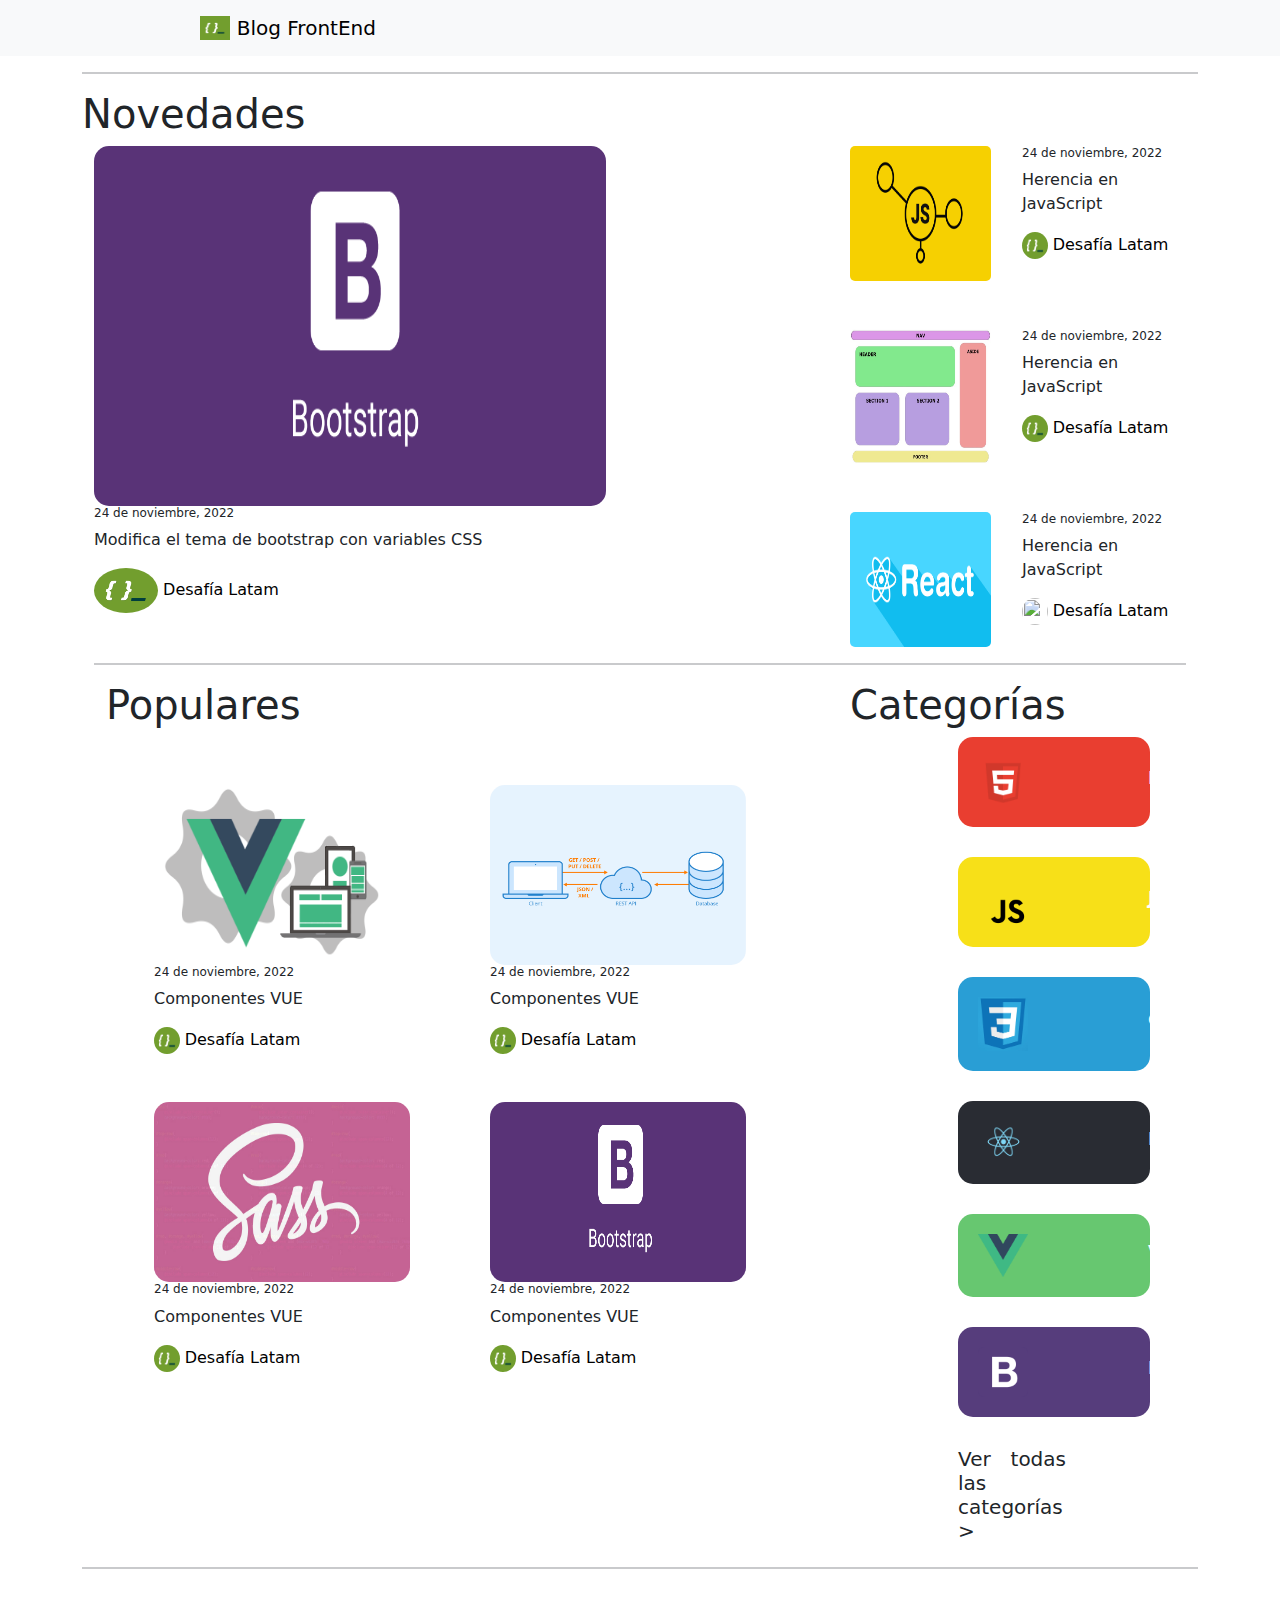
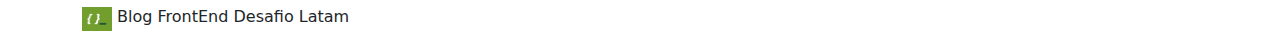
==== index.html @ d765e987 "primeras modificaciones" ====
<!doctype html>
<html lang="en">
  <head>
    <meta charset="utf-8">
    <meta name="viewport" content="width=device-width, initial-scale=1">
    <title>Blog Front End</title>
    <link href="https://cdn.jsdelivr.net/npm/bootstrap@5.3.3/dist/css/bootstrap.min.css" rel="stylesheet" integrity="sha384-QWTKZyjpPEjISv5WaRU9OFeRpok6YctnYmDr5pNlyT2bRjXh0JMhjY6hW+ALEwIH" crossorigin="anonymous">
    <link rel="stylesheet" href="assests/css/styles.css">
</head>
  <body>
    <header>
        <nav class="navbar bg-body-tertiary ">
            <div class="container-fluid">
              <a class="navbar-brand" href="#">
                <img src="assests/img/logos/adl.png" alt="Logo" width="30" height="24" class="d-inline-block align-text-top">
                Blog FrontEnd
              </a>
            </div>
          </nav>
    </header>
    <main>
    <div class="container">
    <hr class="linea">
    <h1>Novedades</h1>
        <div class="container text-left">
            <div class="row">
                <div class="col-sm-8 col-xs-12">
                    <div class="etiqueta">
                        <img class="img__card--bts" src="assests/img/posts/bootstrap.png" >
                        <div class="body">
                            <h6 class="card__title">24 de noviembre, 2022</h6>
                            <p class="card__text--p">Modifica el tema de bootstrap con variables CSS</p>
                           <img class="card__img--adl" src="assests/img/logos/adl.png" alt="">
                            <span class="card__text--span">Desafía Latam</span> 
                        </div>
                    </div>
                </div>
                <div class="col-sm-4">
                    <div class="container">
                        <div class="row">
                            <div class="col-sm-12 col-xs-12">
                                <div class="etiqueta--2">
                                    <img class="img_card--posts" src="assests/img/posts/Herencia-JS.png" alt="">
                                    <div class="body">
                                    <h6 class="card__title">24 de noviembre, 2022</h6>
                                    <p class="card__text--p">Herencia en JavaScript</p>
                                    <img class="card__img--adl1" src="assests/img/logos/adl.png" alt="">
                                    <span class="card__text--span">Desafía Latam</span>
                                </div>
                                </div>
                            </div>
                            <div class="col-sm-12 col-xs-12 mt-5">
                                <div class="etiqueta--2">
                                    <img class="img_card--posts" src="assests/img/posts/Etiquetas-semánticas-HTML.png" alt="">
                                    <div class="body">
                                    <h6 class="card__title">24 de noviembre, 2022</h6>
                                    <p class="card__text--p">Herencia en JavaScript</p>
                                    <img class="card__img--adl1" src="assests/img/logos/adl.png" alt="">
                                    <span class="card__text--span">Desafía Latam</span>
                                </div>
                                </div>
                            </div>
                            <div class="col-sm-12 col-xs-12 mt-5">
                                <div class="etiqueta--2">
                                    <img class="img_card--posts" src="assests/img/posts/reactComponents.png" alt="">
                                    <div class="body">
                                    <h6 class="card__title">24 de noviembre, 2022</h6>
                                    <p class="card__text--p">Herencia en JavaScript</p>
                                    <img class="card__img--adl1" src="assests/img/logos/pngadl." alt="">
                                    <span class="card__text--span">Desafía Latam</span>
                                </div>
                                </div>
                            </div>
                        </div>
                    </div>
                </div>
            </div>
            <hr class="linea">
            <div class="row">
                <div class="col-sm-8">
                    <div class="container">
                        <h1>Populares</h1>
                        <div class="row">
                            <div class="col-sm-4 col-xs-12 mt-5 mx-5">
                                <div class="etiqueta--3">
                                    <img class="img__card--populares" src="assests/img/posts/vue-components.png" alt="">
                                    <h6 class="card__title">24 de noviembre, 2022</h6>
                                    <p class="card__text--p">Componentes VUE</p>
                                    <img class="card__img--adl1" src="assests/img/logos/adl.png" alt="">
                                    <span class="card__text--span">Desafía Latam</span>
                                </div>
                            </div>
                            <div class="col-sm-4 col-xs-12 ml-2 mt-5 mx-5">
                                <div class="etiqueta--3">
                                    <img class="img__card--populares" src="assests/img/posts/api-js.png" alt="">
                                    <h6 class="card__title">24 de noviembre, 2022</h6>
                                    <p class="card__text--p">Componentes VUE</p>
                                    <img class="card__img--adl1" src="assests/img/logos/adl.png" alt="">
                                    <span class="card__text--span">Desafía Latam</span>
                                </div>
                            </div>
                            <div class="col-sm-4 col-xs-12 ml-2 mt-5 mx-5">
                                <div class="etiqueta--3">
                                    <img class="img__card--populares" src="assests/img/posts/sass.jpg" alt="">
                                    <h6 class="card__title">24 de noviembre, 2022</h6>
                                    <p class="card__text--p">Componentes VUE</p>
                                    <img class="card__img--adl1" src="assests/img/logos/adl.png" alt="">
                                    <span class="card__text--span">Desafía Latam</span>
                                </div>
                            </div>
                            <div class="col-sm-4 col-xs-12 ml-2 mt-5 mx-5">
                                <div class="etiqueta--3">
                                    <img class="img__card--populares" src="assests/img/posts/bootstrap.png" alt="">
                                    <h6 class="card__title">24 de noviembre, 2022</h6>
                                    <p class="card__text--p">Componentes VUE</p>
                                    <img class="card__img--adl1" src="assests/img/logos/adl.png" alt="">
                                    <span class="card__text--span">Desafía Latam</span>
                                </div>
                            </div>
                        </div>
                    </div>
                </div>
                <div class="col-sm-4">
                    <div class="container">
                        <h1>Categorías</h1>
                        <div class="row__1">
                            <div class="col-sm-4 col-xs-12 opciones">
                                <div class="logo__opciones color1">
                                <img class="img__card--logos" src="assests/img/logos/html.png" alt="">
                                <h1 class="texto__opciones">HTML</h1>
                                </div>
                            </div>
                            <div class="col-sm-4 col-xs-12 opciones">
                                <div class="logo__opciones color2">
                                <img class="img__card--logos" src="assests/img/logos/js.png" alt="">
                                <h1 class="texto__opciones">Js</h1>
                                </div>
                            </div>
                            <div class="col-sm-4 col-xs-12 opciones">
                                <div class="logo__opciones color3">
                                <img class="img__card--logos" src="assests/img/logos/css.png" alt="">
                                <h1 class="texto__opciones">Css</h1>
                                </div>
                            </div>
                            <div class="col-sm-4 col-xs-12 opciones">
                                <div class="logo__opciones color4">
                                <img class="img__card--logos" src="assests/img/logos/react.png" alt="">
                                <h1 class="texto__opciones">React</h1>
                                </div>
                            </div>
                            <div class="col-sm-4 col-xs-12 opciones">
                                <div class="logo__opciones color5">
                                <img class="img__card--logos" src="assests/img/logos/vue.png" alt="">
                                <h1 class="texto__opciones">Vue</h1>
                                </div>
                            </div>
                            <div class="col-sm-4 col-xs-12 opciones">
                                <div class="logo__opciones color6">
                                <img class="img__card--logos" src="assests/img/logos/bootstrap-logo.png" alt="">
                                <h1 class="texto__opciones">Boostrap</h1>
                                </div>
                            </div>
                            <div class="col-sm-4 col-xs-12">
                                <h1 class="cte">Ver todas las categorías > </h1>
                                </div>
                            </div>
                        </div>
                    </div>
                </div>
            </div>
        </div>
        
    </div>
    
    </main>
    <div class="container">
        <hr class="linea">
    </div>
    <footer class="footer">
        <div class="container">
        <img src="assests/img/logos/adl.png" alt="Logo" width="30" height="24" class="d-inline-block align-text-top">
                Blog FrontEnd
              </a>
       <span>Desafio Latam</span>
    </div>
    </footer>
    <script src="https://cdn.jsdelivr.net/npm/bootstrap@5.3.3/dist/js/bootstrap.bundle.min.js" integrity="sha384-YvpcrYf0tY3lHB60NNkmXc5s9fDVZLESaAA55NDzOxhy9GkcIdslK1eN7N6jIeHz" crossorigin="anonymous"></script>
  </body>
</html>
---- assests/css/styles.css ----
*{
    margin: 0;
    padding: 0;
}
.navbar-brand{
    margin-left: 15%;
}
.linea{
    border: 1px solid #292C33;
}
.etiqueta{

}
.img__card--bts{
    height: 40vh;
    width: 40vw;
    border-radius: 15px;
}
.card__img--adl{
    height: 5vh;
    width: 5vw;
    border-radius: 50%;
    display: inline-flex;
    text-align: left;
    
}
.card__body{
    background-color: #fff;
    border-bottom: 0;
}
.card__title{
    text-align: left;
    font-size: 12px;
}
.card__text--p{
    text-align: left;
}
.card__text--span{
    color: #000000;
    text-align: left;
}
.etiqueta--2{
    display: grid;
    grid-template-columns: 1fr 1fr;
    gap: 20px;
}
.img_card--posts{
    height: 15vh;
    width: 11vw;
    border-radius: 5px;
    grid-column: 1;
}
.card__img--adl1{
    height: 3vh;
    width:2vw;
    border-radius: 50%;
    display: inline-flex;
    text-align: left;
    
}
.img__card--populares{
    height: 20vh;
    width: 20vw;
    border-radius: 15px;
}
.row__1 {
    display: flex;
    flex-direction: column;
    align-items: center;
  }
.opciones{
    padding-bottom: 20px;
}
.logo__opciones{
    
    padding: 20px;
    width: 15vw;
    display: flex;
    align-items: center;
    margin-bottom: 10px;
    border-radius: 15px;
    
}
.color1{
    background-color: #E93E30;
}
.color2{
    background-color: #F7E018;
}
.color3{
    background-color: #299ED5;
}
.color4{
    background-color: #292C33;
}
.color5{
    background-color: #67C770;
}
.color6{
    background-color:#563D7C;
}
.img__card--logos{
    width: 50px; /* Ajusta el tamaño del logo */
    margin-right: 120px; /* Agrega un espacio entre el logo y el texto */
   
}
.texto__opciones{
    color: #fff;
    letter-spacing: 6px;
    font-weight: bold;
    font-size: 18px;
}
.cte{
    text-align: justify;
    font-size: 20px;
}
.footer{
    padding: 20px;
}
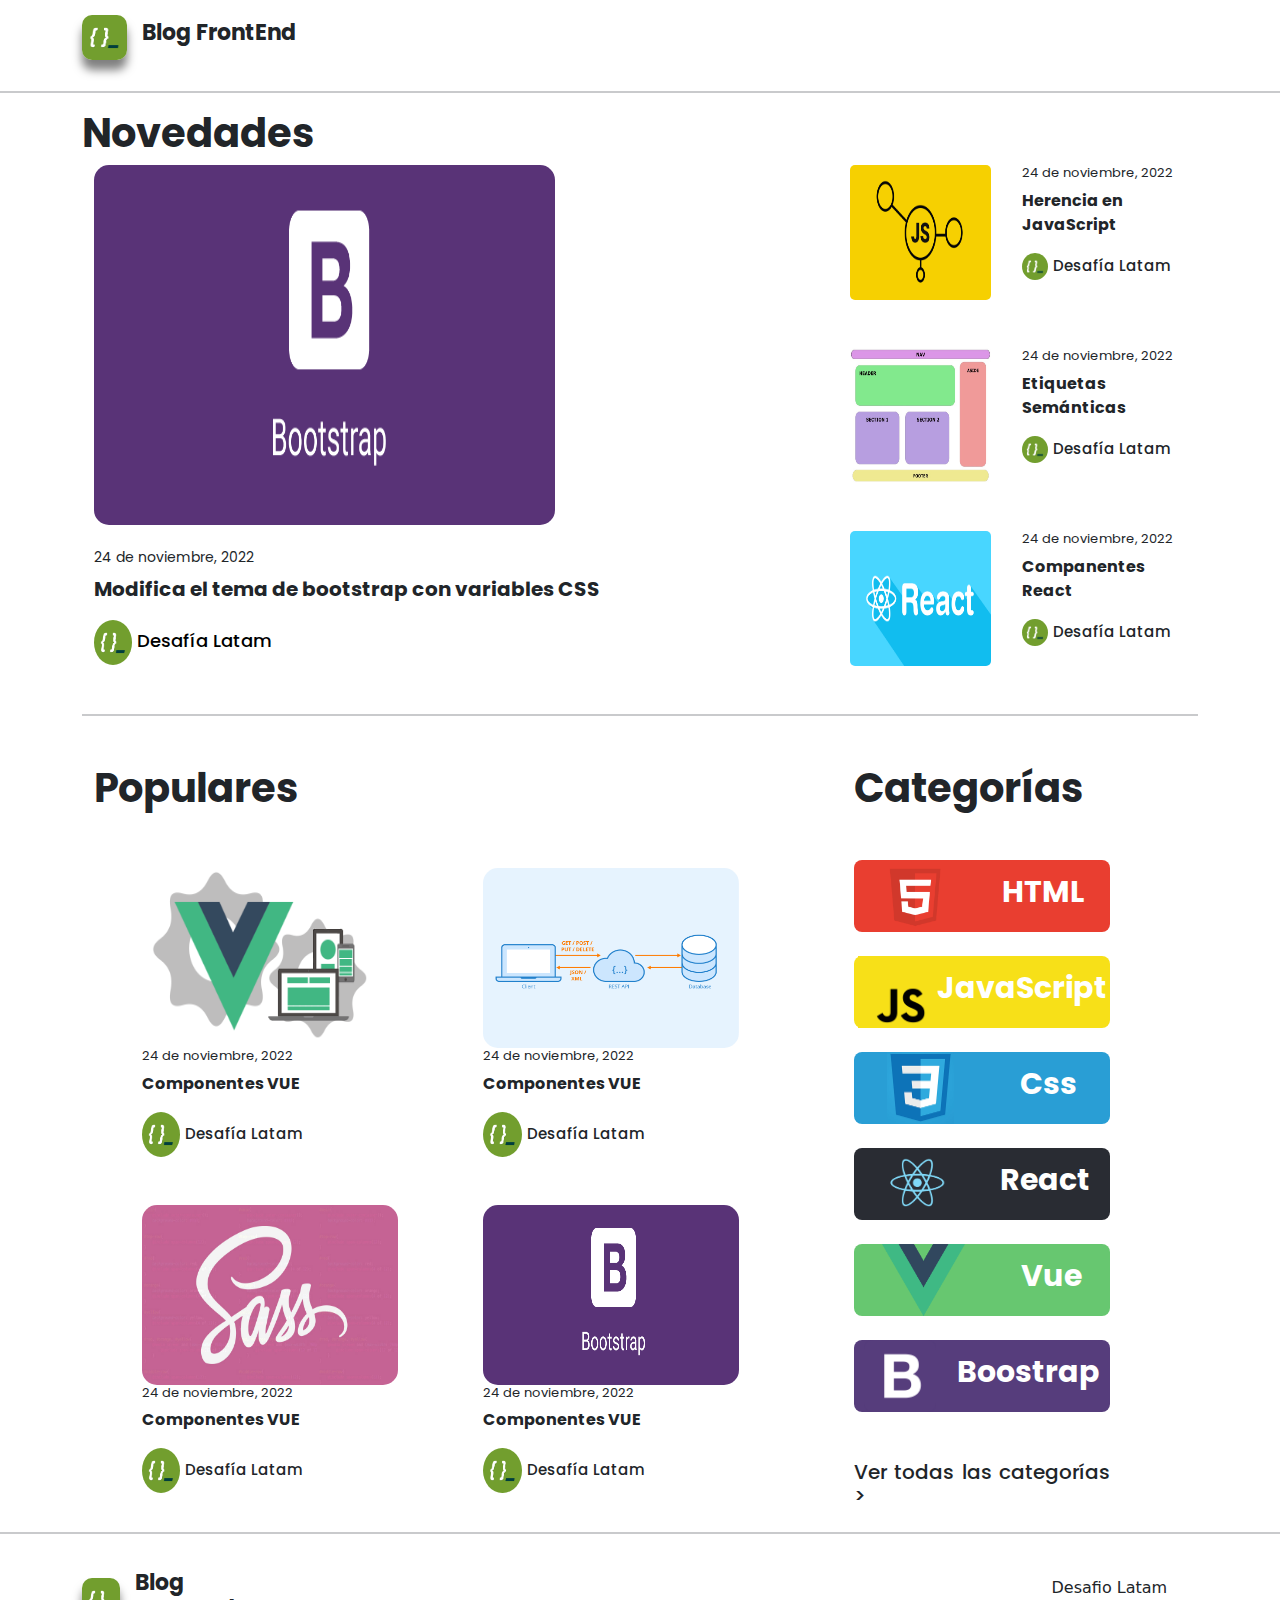
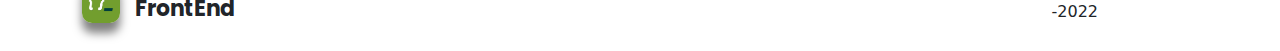
==== commit 6aeeea46: "muchas modificaciones" ====
--- a/index.html
+++ b/index.html
@@ -4,34 +4,33 @@
     <meta charset="utf-8">
     <meta name="viewport" content="width=device-width, initial-scale=1">
     <title>Blog Front End</title>
+    <link rel="preconnect" href="https://fonts.googleapis.com">
+    <link rel="preconnect" href="https://fonts.gstatic.com" crossorigin>
+    <link href="https://fonts.googleapis.com/css2?family=Poppins:wght@400;500;700&display=swap" rel="stylesheet">
     <link href="https://cdn.jsdelivr.net/npm/bootstrap@5.3.3/dist/css/bootstrap.min.css" rel="stylesheet" integrity="sha384-QWTKZyjpPEjISv5WaRU9OFeRpok6YctnYmDr5pNlyT2bRjXh0JMhjY6hW+ALEwIH" crossorigin="anonymous">
     <link rel="stylesheet" href="assests/css/styles.css">
 </head>
   <body>
-    <header>
-        <nav class="navbar bg-body-tertiary ">
-            <div class="container-fluid">
-              <a class="navbar-brand" href="#">
-                <img src="assests/img/logos/adl.png" alt="Logo" width="30" height="24" class="d-inline-block align-text-top">
-                Blog FrontEnd
-              </a>
-            </div>
-          </nav>
+    <header class="header">
+        <div class="header__container container">
+            <img class="header__container--imagen" src="assests/img/logos/adl.png" alt="Logo">
+            <H1 class="header__container--titulo1">Blog FrontEnd</H1>
+        </div>
     </header>
     <main>
-    <div class="container">
     <hr class="linea">
-    <h1>Novedades</h1>
+    <div class="nov__izquierda container">
+    <h1 class="nov__izquierda--titulo2">Novedades</h1>
         <div class="container text-left">
             <div class="row">
                 <div class="col-sm-8 col-xs-12">
                     <div class="etiqueta">
-                        <img class="img__card--bts" src="assests/img/posts/bootstrap.png" >
+                        <img class="nov__izquierda--img" src="assests/img/posts/bootstrap.png" >
                         <div class="body">
-                            <h6 class="card__title">24 de noviembre, 2022</h6>
-                            <p class="card__text--p">Modifica el tema de bootstrap con variables CSS</p>
-                           <img class="card__img--adl" src="assests/img/logos/adl.png" alt="">
-                            <span class="card__text--span">Desafía Latam</span> 
+                            <h6 class="nov__izquierda--title mt-4">24 de noviembre, 2022</h6>
+                            <p class="nov__izquierda--p">Modifica el tema de bootstrap con variables CSS</p>
+                           <img class="nov__izquierda--adl" src="assests/img/logos/adl.png" alt="">
+                            <span class="nov__izquierda--span">Desafía Latam</span> 
                         </div>
                     </div>
                 </div>
@@ -39,82 +38,85 @@
                     <div class="container">
                         <div class="row">
                             <div class="col-sm-12 col-xs-12">
-                                <div class="etiqueta--2">
-                                    <img class="img_card--posts" src="assests/img/posts/Herencia-JS.png" alt="">
+                                <div class="nov__derecha">
+                                    <img class="nov__derecha--img" src="assests/img/posts/Herencia-JS.png" alt="">
                                     <div class="body">
-                                    <h6 class="card__title">24 de noviembre, 2022</h6>
-                                    <p class="card__text--p">Herencia en JavaScript</p>
-                                    <img class="card__img--adl1" src="assests/img/logos/adl.png" alt="">
-                                    <span class="card__text--span">Desafía Latam</span>
+                                    <h6 class="nov__derecha--titulo3">24 de noviembre, 2022</h6>
+                                    <p class="nov__derecha--p">Herencia en JavaScript</p>
+                                    <img class="nov__derecha--adl1" src="assests/img/logos/adl.png" alt="">
+                                    <span class="nov__derecha--span">Desafía Latam</span>
                                 </div>
                                 </div>
                             </div>
                             <div class="col-sm-12 col-xs-12 mt-5">
-                                <div class="etiqueta--2">
-                                    <img class="img_card--posts" src="assests/img/posts/Etiquetas-semánticas-HTML.png" alt="">
+                                <div class="nov__derecha">
+                                    <img class="nov__derecha--img" src="assests/img/posts/Etiquetas-semánticas-HTML.png" alt="">
                                     <div class="body">
-                                    <h6 class="card__title">24 de noviembre, 2022</h6>
-                                    <p class="card__text--p">Herencia en JavaScript</p>
-                                    <img class="card__img--adl1" src="assests/img/logos/adl.png" alt="">
-                                    <span class="card__text--span">Desafía Latam</span>
+                                    <h6 class="nov__derecha--titulo3">24 de noviembre, 2022</h6>
+                                    <p class="nov__derecha--p">Etiquetas Semánticas</p>
+                                    <img class="nov__derecha--adl1" src="assests/img/logos/adl.png" alt="">
+                                    <span class="nov__derecha--span">Desafía Latam</span>
                                 </div>
                                 </div>
                             </div>
                             <div class="col-sm-12 col-xs-12 mt-5">
-                                <div class="etiqueta--2">
-                                    <img class="img_card--posts" src="assests/img/posts/reactComponents.png" alt="">
+                                <div class="nov__derecha">
+                                    <img class="nov__derecha--img" src="assests/img/posts/reactComponents.png" alt="">
                                     <div class="body">
-                                    <h6 class="card__title">24 de noviembre, 2022</h6>
-                                    <p class="card__text--p">Herencia en JavaScript</p>
-                                    <img class="card__img--adl1" src="assests/img/logos/pngadl." alt="">
-                                    <span class="card__text--span">Desafía Latam</span>
+                                    <h6 class="nov__derecha--titulo3">24 de noviembre, 2022</h6>
+                                    <p class="nov__derecha--p">Companentes React</p>
+                                    <img class="nov__derecha--adl1" src="assests/img/logos/adl.png" alt="">
+                                    <span class="nov__derecha--span">Desafía Latam</span>
                                 </div>
                                 </div>
+                            </div>
                             </div>
                         </div>
                     </div>
                 </div>
             </div>
-            <hr class="linea">
-            <div class="row">
+        
+            <hr class="linea mt-5">
+        
+            <div class="row mt-5">
                 <div class="col-sm-8">
                     <div class="container">
-                        <h1>Populares</h1>
+                        <h1 class="pop__cat--titulos">Populares</h1>
                         <div class="row">
                             <div class="col-sm-4 col-xs-12 mt-5 mx-5">
-                                <div class="etiqueta--3">
-                                    <img class="img__card--populares" src="assests/img/posts/vue-components.png" alt="">
-                                    <h6 class="card__title">24 de noviembre, 2022</h6>
-                                    <p class="card__text--p">Componentes VUE</p>
-                                    <img class="card__img--adl1" src="assests/img/logos/adl.png" alt="">
-                                    <span class="card__text--span">Desafía Latam</span>
+                                <div class="pop__cat">
+                                    <img class="pop__cat--img" src="assests/img/posts/vue-components.png" alt="">
+                                    <h6 class="pop__cat--titulos4">24 de noviembre, 2022</h6>
+                                    <p class="pop__cat--p">Componentes VUE</p>
+                                    <img class="pop__cat--adl1" src="assests/img/logos/adl.png" alt="">
+                                    <span class="pop__cat--span">Desafía Latam</span>
+                                </div>
+                            </div>
+                            <div class="col-sm-4 col-xs-12 ml-2 mt-5 mx-5">
+                                <div class="pop__cat">
+                                    <img class="pop__cat--img" src="assests/img/posts/api-js.png" alt="">
+                                    <h6 class="pop__cat--titulos4">24 de noviembre, 2022</h6>
+                                    <p class="pop__cat--p">Componentes VUE</p>
+                                    <img class="pop__cat--adl1" src="assests/img/logos/adl.png" alt="">
+                                    <span class="pop__cat--span">Desafía Latam</span>
                                 </div>
                             </div>
                             <div class="col-sm-4 col-xs-12 ml-2 mt-5 mx-5">
                                 <div class="etiqueta--3">
-                                    <img class="img__card--populares" src="assests/img/posts/api-js.png" alt="">
-                                    <h6 class="card__title">24 de noviembre, 2022</h6>
-                                    <p class="card__text--p">Componentes VUE</p>
-                                    <img class="card__img--adl1" src="assests/img/logos/adl.png" alt="">
-                                    <span class="card__text--span">Desafía Latam</span>
+                                    <img class="pop__cat--img" src="assests/img/posts/sass.jpg" alt="">
+                                    <h6 class="pop__cat--titulos4">24 de noviembre, 2022</h6>
+                                    <p class="pop__cat--p">Componentes VUE</p>
+                                    <img class="pop__cat--adl1" src="assests/img/logos/adl.png" alt="">
+                                    <span class="pop__cat--span">Desafía Latam</span>
                                 </div>
                             </div>
                             <div class="col-sm-4 col-xs-12 ml-2 mt-5 mx-5">
-                                <div class="etiqueta--3">
-                                    <img class="img__card--populares" src="assests/img/posts/sass.jpg" alt="">
-                                    <h6 class="card__title">24 de noviembre, 2022</h6>
-                                    <p class="card__text--p">Componentes VUE</p>
-                                    <img class="card__img--adl1" src="assests/img/logos/adl.png" alt="">
-                                    <span class="card__text--span">Desafía Latam</span>
-                                </div>
-                            </div>
-                            <div class="col-sm-4 col-xs-12 ml-2 mt-5 mx-5">
-                                <div class="etiqueta--3">
-                                    <img class="img__card--populares" src="assests/img/posts/bootstrap.png" alt="">
-                                    <h6 class="card__title">24 de noviembre, 2022</h6>
-                                    <p class="card__text--p">Componentes VUE</p>
-                                    <img class="card__img--adl1" src="assests/img/logos/adl.png" alt="">
-                                    <span class="card__text--span">Desafía Latam</span>
+                                <div class="pop__cat">
+                                    <img class="pop__cat--img" src="assests/img/posts/bootstrap.png" alt="">
+                                    <h6 class="pop__cat--titulos4">24 de noviembre, 2022</h6>
+                                    <p class="pop__cat--p">Componentes VUE</p>
+                                    <img class="pop__cat--adl1" src="assests/img/logos/adl.png" alt="">
+                                    <span class="pop__cat--span">Desafía Latam</span>
                                 </div>
                             </div>
                         </div>
@@ -122,47 +124,49 @@
                 </div>
                 <div class="col-sm-4">
                     <div class="container">
-                        <h1>Categorías</h1>
-                        <div class="row__1">
-                            <div class="col-sm-4 col-xs-12 opciones">
-                                <div class="logo__opciones color1">
-                                <img class="img__card--logos" src="assests/img/logos/html.png" alt="">
-                                <h1 class="texto__opciones">HTML</h1>
+                        <h1 class="pop__cat--titulos">Categorías</h1>
+                        <div class="mt-5">
+                            <div class="col-sm-4 col-xs-12 ">
+                                <div class="cat__pop--opciones color1">
+                                <img class="cat__pop--logos" src="assests/img/logos/html.png" alt="">
+                                <h1 class="cat__pop--text">HTML</h1>
                                 </div>
                             </div>
-                            <div class="col-sm-4 col-xs-12 opciones">
-                                <div class="logo__opciones color2">
-                                <img class="img__card--logos" src="assests/img/logos/js.png" alt="">
-                                <h1 class="texto__opciones">Js</h1>
+                            <div class="col-sm-4 col-xs-12 mt-4">
+                                <div class="cat__pop--opciones color2">
+                                <img class="cat__pop--logos" src="assests/img/logos/js.png" alt="">
+                                <h1 class="cat__pop--text">JavaScript</h1>
                                 </div>
                             </div>
-                            <div class="col-sm-4 col-xs-12 opciones">
-                                <div class="logo__opciones color3">
-                                <img class="img__card--logos" src="assests/img/logos/css.png" alt="">
-                                <h1 class="texto__opciones">Css</h1>
+                            <div class="col-sm-4 col-xs-12 mt-4">
+                                <div class="cat__pop--opciones color3">
+                                <img class="cat__pop--logos" src="assests/img/logos/css.png" alt="">
+                                <h1 class="cat__pop--text">Css</h1>
                                 </div>
                             </div>
-                            <div class="col-sm-4 col-xs-12 opciones">
-                                <div class="logo__opciones color4">
-                                <img class="img__card--logos" src="assests/img/logos/react.png" alt="">
-                                <h1 class="texto__opciones">React</h1>
+                            <div class="col-sm-4 col-xs-12 mt-4">
+                                <div class="cat__pop--opciones color4">
+                                <img class="cat__pop--logos" src="assests/img/logos/react.png" alt="">
+                                <h1 class="cat__pop--text">React</h1>
                                 </div>
                             </div>
-                            <div class="col-sm-4 col-xs-12 opciones">
-                                <div class="logo__opciones color5">
-                                <img class="img__card--logos" src="assests/img/logos/vue.png" alt="">
-                                <h1 class="texto__opciones">Vue</h1>
+                            <div class="col-sm-4 col-xs-12 mt-4">
+                                <div class="cat__pop--opciones color5">
+                                <img class="cat__pop--logos" src="assests/img/logos/vue.png" alt="">
+                                <h1 class="cat__pop--text">Vue</h1>
                                 </div>
                             </div>
-                            <div class="col-sm-4 col-xs-12 opciones">
-                                <div class="logo__opciones color6">
-                                <img class="img__card--logos" src="assests/img/logos/bootstrap-logo.png" alt="">
-                                <h1 class="texto__opciones">Boostrap</h1>
+                            <div class="col-sm-4 col-xs-12 mt-4">
+                                <div class="cat__pop--opciones color6">
+                                <img class="cat__pop--logos" src="assests/img/logos/bootstrap-logo.png" alt="">
+                                <h1 class="cat__pop--text">Boostrap</h1>
                                 </div>
                             </div>
-                            <div class="col-sm-4 col-xs-12">
-                                <h1 class="cte">Ver todas las categorías > </h1>
+                            <div class="col-sm-4 col-xs-12 mt-5">
+                                <div class="cte">
+                                    <h1 class="cte__titulo">Ver todas las categorías > </h1>
                                 </div>
+                            </div>
                             </div>
                         </div>
                     </div>
@@ -173,15 +177,14 @@
     </div>
     
     </main>
-    <div class="container">
+    
         <hr class="linea">
-    </div>
+    
     <footer class="footer">
-        <div class="container">
-        <img src="assests/img/logos/adl.png" alt="Logo" width="30" height="24" class="d-inline-block align-text-top">
-                Blog FrontEnd
-              </a>
-       <span>Desafio Latam</span>
+        <div class="footer__opciones container">
+        <img class="footer__opciones--imagen" src="assests/img/logos/adl.png" alt="Logo" width="30" height="24" class="d-inline-block align-text-top">
+            <h1 class="footer__opciones--titulo">Blog FrontEnd</h1> 
+            <span class="footer__opciones--span">Desafio Latam -2022</span>
     </div>
     </footer>
     <script src="https://cdn.jsdelivr.net/npm/bootstrap@5.3.3/dist/js/bootstrap.bundle.min.js" integrity="sha384-YvpcrYf0tY3lHB60NNkmXc5s9fDVZLESaAA55NDzOxhy9GkcIdslK1eN7N6jIeHz" crossorigin="anonymous"></script>
--- a/assests/css/styles.css
+++ b/assests/css/styles.css
@@ -1,85 +1,174 @@
+.poppins-regular {
+    font-family: "Poppins", sans-serif;
+    font-weight: 400;
+    font-style: normal;
+  }
+  
+  .poppins-medium {
+    font-family: "Poppins", sans-serif;
+    font-weight: 500;
+    font-style: normal;
+  }
+  
+  .poppins-bold {
+    font-family: "Poppins", sans-serif;
+    font-weight: 700;
+    font-style: normal;
+  }
+  
 *{
     margin: 0;
     padding: 0;
-}
-.navbar-brand{
-    margin-left: 15%;
+    box-sizing: border-box;
+}
+.header{
+    padding: 15px;
+}
+.header__container{
+    display: flex;
+    justify-content: left;
+    align-items: center;
+}
+.header__container--imagen{
+    border-radius: 10px;
+    box-shadow: 0 10px 10px rgb(0, 0, 0, 0.5);
+    height: 5vh;
+}
+.header__container--titulo1{
+    padding-left: 15px;
+    font-size: 22px;
+    font-family: "Poppins", sans-serif;
+    font-weight: 700;
+    font-style: normal;
 }
 .linea{
     border: 1px solid #292C33;
 }
-.etiqueta{
-
-}
-.img__card--bts{
+.nov__izquierda--titulo2{
+    font-family: "Poppins", sans-serif;
+    font-weight: 700;
+    font-style: bold;
+}
+.nov__izquierda--img{
+    font-size: 22px;
     height: 40vh;
-    width: 40vw;
+    width: 36vw;
     border-radius: 15px;
 }
-.card__img--adl{
-    height: 5vh;
-    width: 5vw;
-    border-radius: 50%;
+.nov__izquierda--adl{
+    height: 5vh;
+    width: 3vw;
+    border-radius: 60%;
     display: inline-flex;
-    text-align: left;
-    
-}
-.card__body{
-    background-color: #fff;
-    border-bottom: 0;
-}
-.card__title{
-    text-align: left;
-    font-size: 12px;
-}
-.card__text--p{
-    text-align: left;
-}
-.card__text--span{
+    text-align: left; 
+}
+.nov__izquierda--title{
+    text-align: left;
+    font-size: 14px;
+    font-family: "Poppins", sans-serif;
+    font-weight: 400;
+    font-style: bold;
+}
+.nov__izquierda--p{
+    font-size: 20px;
+    text-align: left;
+    font-family: "Poppins", sans-serif;
+    font-weight: 700;
+    font-style: bold;
+}
+.nov__izquierda--span{
     color: #000000;
     text-align: left;
-}
-.etiqueta--2{
+    font-size: 18px;
+    font-family: "Poppins", sans-serif;
+    font-weight: 500;
+    font-style: normal;
+}
+.nov__derecha{
     display: grid;
     grid-template-columns: 1fr 1fr;
     gap: 20px;
 }
-.img_card--posts{
+.nov__derecha--img{
     height: 15vh;
     width: 11vw;
     border-radius: 5px;
     grid-column: 1;
 }
-.card__img--adl1{
+.nov__derecha--titulo3{
+    font-size: 13px;
+    font-family: "Poppins", sans-serif;
+    font-weight: 400;
+    font-style: normal;
+}
+.nov__derecha--p{
+    font-family: "Poppins", sans-serif;
+    font-weight: 700;
+    font-style: normal;
+}
+.nov__derecha--adl1{
     height: 3vh;
     width:2vw;
     border-radius: 50%;
     display: inline-flex;
     text-align: left;
-    
-}
-.img__card--populares{
+}
+.nov__derecha--span{
+    font-size: 15px;
+    font-family: "Poppins", sans-serif;
+    font-weight: 500;
+    font-style: normal;
+}
+.pop__cat--titulos{
+    font-family: "Poppins", sans-serif;
+    font-weight: 700;
+    font-style: bold;
+}
+.pop__cat--img{
     height: 20vh;
     width: 20vw;
     border-radius: 15px;
 }
-.row__1 {
+.pop__cat--titulos4{
+    font-size: 13px;
+    font-family: "Poppins", sans-serif;
+    font-weight: 400;
+    font-style: normal;
+}
+.pop__cat--p{
+    font-family: "Poppins", sans-serif;
+    font-weight: 700;
+    font-style: normal;
+}
+.pop__cat--adl1{
+    height: 5vh;
+    width: 3vw;
+    border-radius: 60%;
+    display: inline-flex;
+    text-align: left; 
+}
+.pop__cat--span{
+    font-size: 15px;
+    font-family: "Poppins", sans-serif;
+    font-weight: 500;
+    font-style: normal;
+}
+.cat__pop--opciones{
+    width: 20vw;
+    border-radius: 8px;  
     display: flex;
-    flex-direction: column;
+    justify-content: space-around;
     align-items: center;
-  }
-.opciones{
-    padding-bottom: 20px;
-}
-.logo__opciones{
-    
-    padding: 20px;
-    width: 15vw;
-    display: flex;
-    align-items: center;
-    margin-bottom: 10px;
-    border-radius: 15px;
-    
+}
+.cat__pop--logos{
+    height: 8vh;
+}
+.cat__pop--text{
+    color: #fff;
+    font-size: 30px;
+    font-family: "Poppins", sans-serif;
+    font-weight: 700;
+    font-style: normal;
 }
 .color1{
     background-color: #E93E30;
@@ -99,21 +188,41 @@
 .color6{
     background-color:#563D7C;
 }
-.img__card--logos{
-    width: 50px; /* Ajusta el tamaño del logo */
-    margin-right: 120px; /* Agrega un espacio entre el logo y el texto */
-   
-}
-.texto__opciones{
-    color: #fff;
-    letter-spacing: 6px;
-    font-weight: bold;
+.cte{
+    width:  20vw;
+    text-align: justify;
     font-size: 18px;
 }
-.cte{
-    text-align: justify;
-    font-size: 20px;
+.cte__titulo{
+    font-size:20px;
+    font-family: "Poppins", sans-serif;
+    font-weight: 500;
+    font-style: normal;
 }
 .footer{
     padding: 20px;
 }
+.footer__opciones{
+    display: flex;
+    justify-content: left;
+    align-items: center;
+}
+.footer__opciones--imagen{
+    border-radius: 10px;
+    box-shadow: 0 10px 10px rgb(0, 0, 0, 0.5);
+    height: 5vh;
+    width: 3vw;
+}
+.footer__opciones--titulo{
+    padding-left: 15px;
+    font-size: 22px;
+    font-family: "Poppins", sans-serif;
+    font-weight: 700;
+    font-style: normal;
+    justify-content: 
+}
+.footer__opciones--span{
+    padding-left: 70%;
+    
+   
+}
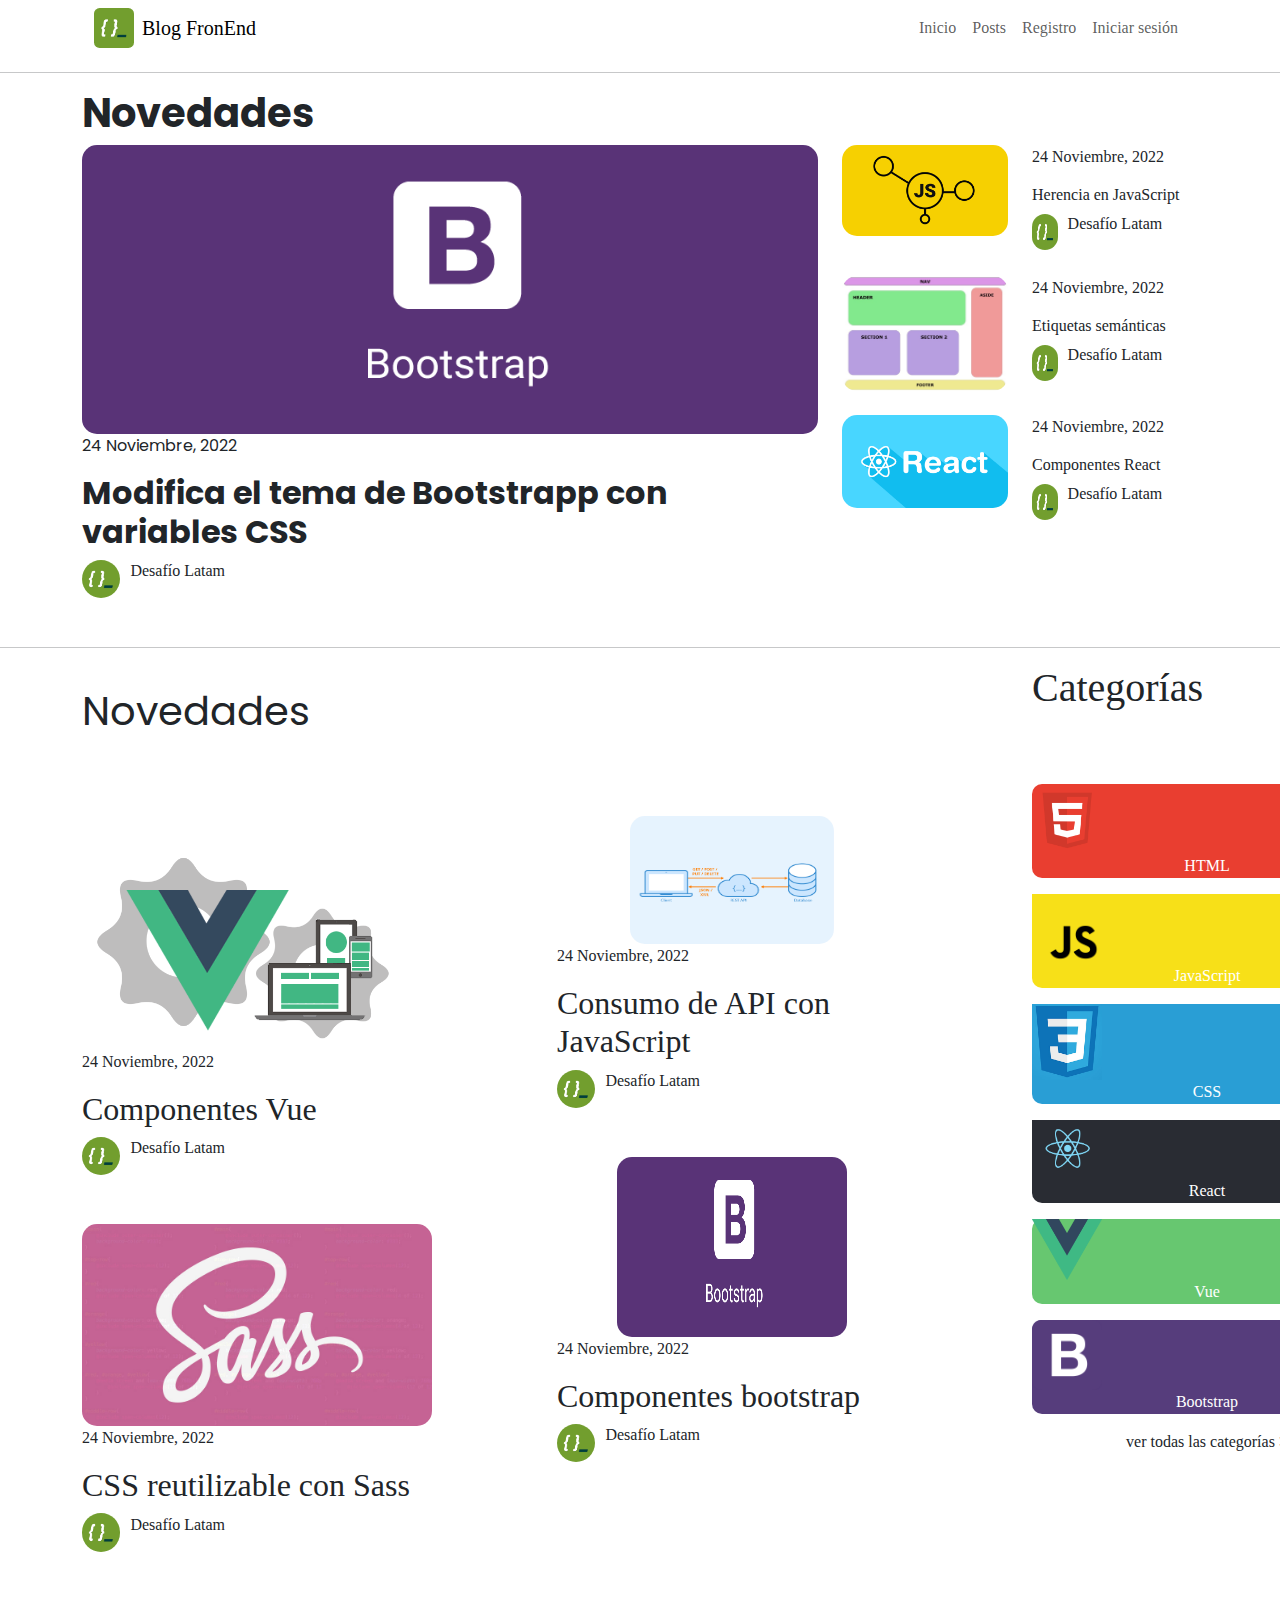
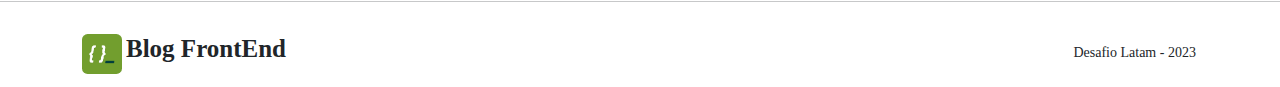
==== commit e98ac0ce: "subiendo cambios en nueva rama" ====
--- a/index.html
+++ b/index.html
@@ -1,192 +1,207 @@
-<!doctype html>
+<!DOCTYPE html>
 <html lang="en">
-  <head>
-    <meta charset="utf-8">
-    <meta name="viewport" content="width=device-width, initial-scale=1">
-    <title>Blog Front End</title>
+<head>
+    <meta charset="UTF-8">
+    <meta name="viewport" content="width=device-width, initial-scale=1.0">
+      <!-- Cdn boostrap -->
+    <link href="https://cdn.jsdelivr.net/npm/bootstrap@5.3.3/dist/css/bootstrap.min.css" rel="stylesheet" integrity="sha384-QWTKZyjpPEjISv5WaRU9OFeRpok6YctnYmDr5pNlyT2bRjXh0JMhjY6hW+ALEwIH" crossorigin="anonymous">
+    <!--Google Font Poppins  -->
     <link rel="preconnect" href="https://fonts.googleapis.com">
     <link rel="preconnect" href="https://fonts.gstatic.com" crossorigin>
     <link href="https://fonts.googleapis.com/css2?family=Poppins:wght@400;500;700&display=swap" rel="stylesheet">
-    <link href="https://cdn.jsdelivr.net/npm/bootstrap@5.3.3/dist/css/bootstrap.min.css" rel="stylesheet" integrity="sha384-QWTKZyjpPEjISv5WaRU9OFeRpok6YctnYmDr5pNlyT2bRjXh0JMhjY6hW+ALEwIH" crossorigin="anonymous">
-    <link rel="stylesheet" href="assests/css/styles.css">
+    <!-- Css Propia -->
+    <link rel="stylesheet" href="assets/css/style.css">
+    <title>Blog Fron End</title>
 </head>
-  <body>
-    <header class="header">
-        <div class="header__container container">
-            <img class="header__container--imagen" src="assests/img/logos/adl.png" alt="Logo">
-            <H1 class="header__container--titulo1">Blog FrontEnd</H1>
+<body>
+  <header>
+    <div class="container">
+        <nav class="navbar navbar-expand-lg">
+            <div class="container-fluid">
+            <img class="logo me-2" src="assets/img/logos/adl.png" alt="Bootstrap" width="30" height="24">
+            <a class="navbar-brand font-family-poppins" href="#">Blog FronEnd</a>
+            <button class="navbar-toggler" type="button" data-bs-toggle="collapse" data-bs-target="#navbarSupportedContent" aria-controls="navbarSupportedContent" aria-expanded="false" aria-label="Toggle navigation">
+                <span class="navbar-toggler-icon"></span>
+            </button>
+            <div class="collapse navbar-collapse" id="navbarSupportedContent">
+                <ul class="navbar-nav ms-auto mb-2 mb-lg-0">
+                <li class="nav-item">
+                    <a class="nav-link " href="index.html">Inicio</a>
+                </li>
+                <li class="nav-item">
+                    <a class="nav-link" href="post.html">Posts</a>
+                </li>
+                <li class="nav-item">
+                    <a class="nav-link" href="registro.html">Registro</a>
+                </li>
+                <li class="nav-item">
+                  <a class="nav-link" href="login.html">Iniciar sesión</a>
+                </li>
+                </ul>
+            </div>
+            </div>
+        </nav>
+    </div>
+</header>
+
+    <div>
+        <hr class="lineaAcoplado">
+    </div>
+    <main>
+        <div class="container text-center">
+            <!-- Stack the columns on mobile by making one full-width and the other half-width -->
+            <div class="row">
+              <div class="col-md-8 col-sm-12">
+                <h1 class="nov__titulo">Novedades</h1>
+                <img class="nov__imagenPrincipal" src="assets/img/posts/bootstrap.png" alt="">
+                <p class="nov__fecha">24 Noviembre, 2022</p>
+                <h2 class="nov__titulo2">Modifica el tema de Bootstrapp con variables CSS</h2>
+                <div class="nov__logo-container">
+                    <img class="nov__logo" src="assets/img/logos/adl.png">
+                    <p>Desafío Latam</p>
+                </div>        
+              </div>
+              <div class="col-md-4 col-sm-12 nov2 mt-5">
+                <div class="row row-2 nov2__filas">
+                    <div class="col mt-2">
+                        <img class="nov2__imagenes" src="assets/img/posts/Herencia-JS.png" alt="">
+                    </div>
+                    <div class="col mt-2">
+                        <p class="nov2__fecha">24 Noviembre, 2022</p>
+                        <h6 class="nov2__titulo">Herencia en JavaScript</h6>
+                        <div class="nov2__logo-container">
+                            <img class="nov2__logo" src="assets/img/logos/adl.png">
+                            <p>Desafío Latam</p>
+                        </div> 
+                    </div>
+               </div> 
+               <div class="row row-2 nov2__filas">
+                <div class="col">
+                    <img class="nov2__imagenes mt-4" src="assets/img/posts/Etiquetas-semánticas-HTML.png" alt="">
+                </div>
+                <div class="col mt-4">
+                    <p class="nov2__fecha">24 Noviembre, 2022</p>
+                    <h6 class="nov2__titulo">Etiquetas semánticas</h6>
+                    <div class="nov2__logo-container">
+                        <img class="nov2__logo" src="assets/img/logos/adl.png">
+                        <p>Desafío Latam</p>
+                    </div> 
+                </div>
+           </div>                   
+           <div class="row row-2 nov2__filas">
+            <div class="col">
+                <img class="nov2__imagenes mt-4" src="assets/img/posts/reactComponents.png" alt="">
+            </div>
+            <div class="col mt-4">
+                <p class="nov2__fecha">24 Noviembre, 2022</p>
+                <h6 class="nov2__titulo">Componentes React</h6>
+                <div class="nov2__logo-container">
+                    <img class="nov2__logo" src="assets/img/logos/adl.png">
+                    <p>Desafío Latam</p>
+                </div> 
+            </div>
+       </div> 
+    </div>
+    </main>
+
+    <div>
+        <hr class="lineaAcoplado mt-5">
+    </div>
+    <div class="container text-center">
+      <div class="row">
+        <div class="col-md-5 col-sm-12">
+          <h1 class="poppins-regular pop__titulo">Novedades</h1>
+          <br>
+          <br>
+          <div class="item mt-5">
+            <img class="pop__imagenPrincipal " src="assets/img/posts/vue-components.png" alt="">
+            <p class="pop__fecha">24 Noviembre, 2022</p>
+            <h2 class="pop__titulo2">Componentes Vue</h2>
+            <div class="pop__logo-container">
+                <img class="pop__logo" src="assets/img/logos/adl.png">
+                <p>Desafío Latam</p>
+            </div>    
+          </div>
+          <div class="item mt-5">
+            <img class="pop__imagenPrincipal" src="assets/img/posts/sass.jpg" alt="">
+            <p class="pop__fecha">24 Noviembre, 2022</p>
+            <h2 class="pop__titulo2">CSS reutilizable con Sass</h2>
+            <div class="pop__logo-container">
+                <img class="pop__logo" src="assets/img/logos/adl.png">
+                <p>Desafío Latam</p>
+            </div>  
+          </div>
         </div>
-    </header>
-    <main>
-    <hr class="linea">
-    <div class="nov__izquierda container">
-    <h1 class="nov__izquierda--titulo2">Novedades</h1>
-        <div class="container text-left">
-            <div class="row">
-                <div class="col-sm-8 col-xs-12">
-                    <div class="etiqueta">
-                        <img class="nov__izquierda--img" src="assests/img/posts/bootstrap.png" >
-                        <div class="body">
-                            <h6 class="nov__izquierda--title mt-4">24 de noviembre, 2022</h6>
-                            <p class="nov__izquierda--p">Modifica el tema de bootstrap con variables CSS</p>
-                           <img class="nov__izquierda--adl" src="assests/img/logos/adl.png" alt="">
-                            <span class="nov__izquierda--span">Desafía Latam</span> 
-                        </div>
-                    </div>
-                </div>
-                <div class="col-sm-4">
-                    <div class="container">
-                        <div class="row">
-                            <div class="col-sm-12 col-xs-12">
-                                <div class="nov__derecha">
-                                    <img class="nov__derecha--img" src="assests/img/posts/Herencia-JS.png" alt="">
-                                    <div class="body">
-                                    <h6 class="nov__derecha--titulo3">24 de noviembre, 2022</h6>
-                                    <p class="nov__derecha--p">Herencia en JavaScript</p>
-                                    <img class="nov__derecha--adl1" src="assests/img/logos/adl.png" alt="">
-                                    <span class="nov__derecha--span">Desafía Latam</span>
-                                </div>
-                                </div>
-                            </div>
-                            <div class="col-sm-12 col-xs-12 mt-5">
-                                <div class="nov__derecha">
-                                    <img class="nov__derecha--img" src="assests/img/posts/Etiquetas-semánticas-HTML.png" alt="">
-                                    <div class="body">
-                                    <h6 class="nov__derecha--titulo3">24 de noviembre, 2022</h6>
-                                    <p class="nov__derecha--p">Etiquetas Semánticas</p>
-                                    <img class="nov__derecha--adl1" src="assests/img/logos/adl.png" alt="">
-                                    <span class="nov__derecha--span">Desafía Latam</span>
-                                </div>
-                                </div>
-                            </div>
-                            <div class="col-sm-12 col-xs-12 mt-5">
-                                <div class="nov__derecha">
-                                    <img class="nov__derecha--img" src="assests/img/posts/reactComponents.png" alt="">
-                                    <div class="body">
-                                    <h6 class="nov__derecha--titulo3">24 de noviembre, 2022</h6>
-                                    <p class="nov__derecha--p">Companentes React</p>
-                                    <img class="nov__derecha--adl1" src="assests/img/logos/adl.png" alt="">
-                                    <span class="nov__derecha--span">Desafía Latam</span>
-                                </div>
-                                </div>
-                            </div>
-                            </div>
-                        </div>
-                    </div>
-                </div>
-            </div>
-        
-            <hr class="linea mt-5">
-        
-            <div class="row mt-5">
-                <div class="col-sm-8">
-                    <div class="container">
-                        <h1 class="pop__cat--titulos">Populares</h1>
-                        <div class="row">
-                            <div class="col-sm-4 col-xs-12 mt-5 mx-5">
-                                <div class="pop__cat">
-                                    <img class="pop__cat--img" src="assests/img/posts/vue-components.png" alt="">
-                                    <h6 class="pop__cat--titulos4">24 de noviembre, 2022</h6>
-                                    <p class="pop__cat--p">Componentes VUE</p>
-                                    <img class="pop__cat--adl1" src="assests/img/logos/adl.png" alt="">
-                                    <span class="pop__cat--span">Desafía Latam</span>
-                                </div>
-                            </div>
-                            <div class="col-sm-4 col-xs-12 ml-2 mt-5 mx-5">
-                                <div class="pop__cat">
-                                    <img class="pop__cat--img" src="assests/img/posts/api-js.png" alt="">
-                                    <h6 class="pop__cat--titulos4">24 de noviembre, 2022</h6>
-                                    <p class="pop__cat--p">Componentes VUE</p>
-                                    <img class="pop__cat--adl1" src="assests/img/logos/adl.png" alt="">
-                                    <span class="pop__cat--span">Desafía Latam</span>
-                                </div>
-                            </div>
-                            <div class="col-sm-4 col-xs-12 ml-2 mt-5 mx-5">
-                                <div class="etiqueta--3">
-                                    <img class="pop__cat--img" src="assests/img/posts/sass.jpg" alt="">
-                                    <h6 class="pop__cat--titulos4">24 de noviembre, 2022</h6>
-                                    <p class="pop__cat--p">Componentes VUE</p>
-                                    <img class="pop__cat--adl1" src="assests/img/logos/adl.png" alt="">
-                                    <span class="pop__cat--span">Desafía Latam</span>
-                                </div>
-                            </div>
-                            <div class="col-sm-4 col-xs-12 ml-2 mt-5 mx-5">
-                                <div class="pop__cat">
-                                    <img class="pop__cat--img" src="assests/img/posts/bootstrap.png" alt="">
-                                    <h6 class="pop__cat--titulos4">24 de noviembre, 2022</h6>
-                                    <p class="pop__cat--p">Componentes VUE</p>
-                                    <img class="pop__cat--adl1" src="assests/img/logos/adl.png" alt="">
-                                    <span class="pop__cat--span">Desafía Latam</span>
-                                </div>
-                            </div>
-                        </div>
-                    </div>
-                </div>
-                <div class="col-sm-4">
-                    <div class="container">
-                        <h1 class="pop__cat--titulos">Categorías</h1>
-                        <div class="mt-5">
-                            <div class="col-sm-4 col-xs-12 ">
-                                <div class="cat__pop--opciones color1">
-                                <img class="cat__pop--logos" src="assests/img/logos/html.png" alt="">
-                                <h1 class="cat__pop--text">HTML</h1>
-                                </div>
-                            </div>
-                            <div class="col-sm-4 col-xs-12 mt-4">
-                                <div class="cat__pop--opciones color2">
-                                <img class="cat__pop--logos" src="assests/img/logos/js.png" alt="">
-                                <h1 class="cat__pop--text">JavaScript</h1>
-                                </div>
-                            </div>
-                            <div class="col-sm-4 col-xs-12 mt-4">
-                                <div class="cat__pop--opciones color3">
-                                <img class="cat__pop--logos" src="assests/img/logos/css.png" alt="">
-                                <h1 class="cat__pop--text">Css</h1>
-                                </div>
-                            </div>
-                            <div class="col-sm-4 col-xs-12 mt-4">
-                                <div class="cat__pop--opciones color4">
-                                <img class="cat__pop--logos" src="assests/img/logos/react.png" alt="">
-                                <h1 class="cat__pop--text">React</h1>
-                                </div>
-                            </div>
-                            <div class="col-sm-4 col-xs-12 mt-4">
-                                <div class="cat__pop--opciones color5">
-                                <img class="cat__pop--logos" src="assests/img/logos/vue.png" alt="">
-                                <h1 class="cat__pop--text">Vue</h1>
-                                </div>
-                            </div>
-                            <div class="col-sm-4 col-xs-12 mt-4">
-                                <div class="cat__pop--opciones color6">
-                                <img class="cat__pop--logos" src="assests/img/logos/bootstrap-logo.png" alt="">
-                                <h1 class="cat__pop--text">Boostrap</h1>
-                                </div>
-                            </div>
-                            <div class="col-sm-4 col-xs-12 mt-5">
-                                <div class="cte">
-                                    <h1 class="cte__titulo">Ver todas las categorías > </h1>
-                                </div>
-                            </div>
-                            </div>
-                        </div>
-                    </div>
-                </div>
-            </div>
+        <div class="col-md-5 col-sm-12">
+          <h1></h1>
+          <br>
+          <br>
+          <br>
+          <br>
+          <div class="item mt-5">
+            <img class="pop__imagenPrincipal3" src="assets/img/posts/api-js.png" alt="">
+            <p class="pop__fecha">24 Noviembre, 2022</p>
+            <h2 class="pop__titulo2">Consumo de API con JavaScript</h2>
+            <div class="pop__logo-container">
+                <img class="pop__logo" src="assets/img/logos/adl.png">
+                <p>Desafío Latam</p>
+            </div>   
+          </div>
+          <div class="item mt-5">
+            <img class="pop__imagenPrincipal2" src="assets/img/posts/bootstrap.png" alt="">
+            <p class="pop__fecha">24 Noviembre, 2022</p>
+            <h2 class="pop__titulo2">Componentes bootstrap</h2>
+            <div class="pop__logo-container">
+                <img class="pop__logo" src="assets/img/logos/adl.png">
+                <p>Desafío Latam</p>
+            </div> 
+          </div>
         </div>
-        
-    </div>
-    
-    </main>
-    
-        <hr class="linea">
-    
-    <footer class="footer">
-        <div class="footer__opciones container">
-        <img class="footer__opciones--imagen" src="assests/img/logos/adl.png" alt="Logo" width="30" height="24" class="d-inline-block align-text-top">
-            <h1 class="footer__opciones--titulo">Blog FrontEnd</h1> 
-            <span class="footer__opciones--span">Desafio Latam -2022</span>
-    </div>
+        <div class="col-md-2 col-sm-12">
+          <h1>Categorías</h1>
+          <br>
+          <br>
+          <div class="item pop2__item1 mt-3">
+            <img class="pop2__imagenes" src="assets/img/logos/html.png" alt="">
+            <p>HTML</p>
+          </div>
+          <div class="item pop2__item2"> 
+            <img class="pop2__imagenes" src="assets/img/logos/js.png" alt="">
+            <p>JavaScript</p>
+          </div>
+          <div class="item pop2__item3"> 
+            <img class="pop2__imagenes" src="assets/img/logos/css.png" alt="">
+            <p>CSS</p>
+          </div>
+          <div class="item pop2__item4">
+            <img class="pop2__imagenes" src="assets/img/logos/react.png" alt="">
+            <p>React</p>
+          </div>
+          <div class="item pop2__item5">
+            <img class="pop2__imagenes" src="assets/img/logos/vue.png" alt="">
+            <p>Vue</p>
+          </div>
+          <div class="item pop2__item6">
+            <img class="pop2__imagenes" src="assets/img/logos/bootstrap-logo.png" alt="">
+            <p>Bootstrap</p>
+          </div>
+          <div class="item item10">
+            <p>ver todas las categorías ></p>
+          </div>
+        </div>
+      </div>
+    </div>
+      
+    </div>
+      <hr class="lineaAcoplado mt-5">
+    </div>
+    <footer>
+      <div class="container">
+        <img class="logo" src="assets/img/logos/adl.png">
+        <p class="tituloPrincipal font-family-poppins"> Blog FrontEnd </p>
+        <p class="comentarioPieDePagina"> Desafio Latam - 2023 </p>
+      </div>
     </footer>
     <script src="https://cdn.jsdelivr.net/npm/bootstrap@5.3.3/dist/js/bootstrap.bundle.min.js" integrity="sha384-YvpcrYf0tY3lHB60NNkmXc5s9fDVZLESaAA55NDzOxhy9GkcIdslK1eN7N6jIeHz" crossorigin="anonymous"></script>
-  </body>
+</body>
 </html>--- a/assets/css/style.css
+++ b/assets/css/style.css
@@ -0,0 +1,395 @@
+/* abstracts */
+/* base */
+@import url("https://fonts.googleapis.com/css2?family=Poppins:wght@400;500;700&display=swap");
+@import url("https://fonts.googleapis.com/css2?family=Poppins:wght@400;500;700&display=swap");
+* {
+  margin: 0;
+  padding: 0;
+  box-sizing: border-box;
+}
+
+.poppins-regular {
+  font-family: "Poppins", sans-serif;
+  font-weight: 400;
+  font-style: normal;
+}
+
+.poppins-medium {
+  font-family: "Poppins", sans-serif;
+  font-weight: 500;
+  font-style: normal;
+}
+
+.poppins-bold {
+  font-family: "Poppins", sans-serif;
+  font-weight: 700;
+  font-style: normal;
+}
+
+/* components */
+.nov__titulo {
+  text-align: start;
+  font-family: "Poppins", sans-serif;
+  font-weight: 700;
+}
+.nov__imagenPrincipal {
+  width: 100%;
+  border-radius: 15px;
+}
+.nov__fecha {
+  text-align: start;
+  font-family: "Poppins", sans-serif;
+  font-weight: 400;
+}
+.nov__titulo2 {
+  text-align: start;
+  font-family: "Poppins", sans-serif;
+  font-weight: 700;
+}
+.nov__logo {
+  width: 3vw;
+  border-radius: 30px;
+}
+.nov__logo-container {
+  display: flex;
+  justify-content: flex-start;
+  align-items: center;
+}
+.nov__logo {
+  margin-right: 10px;
+}
+.nov p {
+  font-family: "Poppins", sans-serif;
+  font-weight: 400;
+}
+
+.nov2__fecha {
+  text-align: start;
+}
+.nov2__titulo {
+  text-align: start;
+}
+.nov2__imagenes {
+  width: 100%;
+  border-radius: 15px;
+}
+.nov2__logo-container {
+  display: flex;
+  justify-content: flex-start;
+  align-items: center;
+}
+.nov2__logo {
+  height: 4vh;
+  width: 2vw;
+  border-radius: 30px;
+  margin-right: 10px;
+}
+
+.pop__titulo1 {
+  text-align: left;
+}
+.pop__titulo2 {
+  text-align: right;
+}
+.pop__titulo {
+  text-align: center;
+  padding-right: 60%;
+  margin-top: 5%;
+  margin-bottom: 5%;
+}
+.pop__imagenPrincipal {
+  height: 50%;
+  width: 100%;
+  border-radius: 15px;
+}
+.pop__imagenPrincipal2 {
+  height: 20vh;
+  width: 18vw;
+  border-radius: 15px;
+}
+.pop__imagenPrincipal3 {
+  height: 10vw;
+  width: 16vw;
+  border-radius: 15px;
+}
+.pop__fecha {
+  text-align: start;
+}
+.pop__titulo2 {
+  text-align: start;
+}
+.pop__logo {
+  width: 3vw;
+  border-radius: 30px;
+}
+.pop__logo-container {
+  display: flex;
+  justify-content: flex-start;
+  align-items: center;
+}
+.pop__logo {
+  margin-right: 10px;
+}
+
+.pop2__item1 {
+  background: #E93E30;
+  color: #fff;
+}
+.pop2__item2 {
+  background: #F7E018;
+  color: #fff;
+}
+.pop2__item3 {
+  background: #299ED5;
+  color: #fff;
+}
+.pop2__item4 {
+  background: #292C33;
+  color: #fff;
+}
+.pop2__item5 {
+  background: #67C770;
+  color: #fff;
+}
+.pop2__item6 {
+  background: #563D7C;
+  color: #fff;
+}
+.pop2__imagenes {
+  width: 20%;
+  display: flex;
+  flex-direction: column;
+  justify-content: space-evenly;
+}
+.pop2 p {
+  display: flex;
+  justify-content: center;
+  align-self: center;
+}
+.pop2__categorias {
+  text-align: start;
+}
+
+.item {
+  width: 350px;
+  border-radius: 10px;
+}
+
+.boton {
+  border: 1px solid grey;
+  border-radius: 5px;
+  width: 340px;
+  height: 40px;
+  font-size: 16px;
+  font-weight: 800;
+}
+
+.inputsFormulario {
+  height: 40px;
+  border: 1px solid grey;
+  border-radius: 5px;
+  width: 130%;
+  max-width: 340px;
+  margin-top: 12px;
+}
+
+.componenteSubscripcion {
+  background-color: #63af2b;
+  width: 60%;
+  height: 200px;
+  margin-left: 20%;
+  margin-right: 10%;
+  border-radius: 5px;
+}
+
+.textoSubscripcion {
+  color: white;
+  text-align: left;
+  font-size: 24px;
+  margin-left: 10%;
+}
+
+.inputSubscripcion {
+  width: 52%;
+  height: 65px;
+  border: none;
+  border-radius: 8px;
+  margin-left: 10%;
+  font-size: 20px;
+}
+
+.botonSubscripcion {
+  color: black;
+  background-color: rgb(201, 201, 201);
+  height: 65px;
+  width: 200px;
+  border: none;
+  border-radius: 12px;
+  margin-left: 10%;
+  font-size: 18px;
+  font-weight: 800;
+}
+
+/* layout */
+footer {
+  padding: 1%;
+}
+
+.comentarioPieDePagina {
+  padding-left: 70%;
+}
+
+.textoSubscripcion {
+  padding-top: 2%;
+  padding-bottom: 2%;
+  line-height: 1.5;
+}
+
+.FormularioCentrado {
+  text-align: center;
+  margin: 0 auto;
+  padding: 4%;
+  width: 500px;
+}
+
+.menu {
+  padding: 20px;
+  display: flex;
+  justify-content: flex-start;
+  align-items: center;
+}
+
+/* pages */
+body {
+  font-family: font-family-poppins;
+}
+
+.post__principal {
+  text-align: start;
+}
+.post__parrafo2 {
+  align-items: start;
+}
+.post__option {
+  height: 450px;
+  position: relative;
+  display: flex;
+  flex-direction: column;
+  justify-content: flex-start;
+}
+.post__img {
+  height: 25vh;
+  width: 100%;
+  border-radius: 12px;
+}
+.post__parrafo {
+  text-align: left;
+}
+.post__subtitle {
+  text-align: left;
+}
+.post__logo {
+  position: absolute;
+  width: 2vw;
+  border-radius: 20px;
+  bottom: 0;
+}
+.post__logo2 {
+  width: 2vw;
+  border-radius: 20px;
+}
+.post__leyenda {
+  position: absolute;
+  bottom: 5px;
+  left: 60px;
+}
+
+/* themes */
+.boton1 {
+  background-color: #63af2b;
+  color: white;
+}
+
+.btn1 {
+  text-decoration: none;
+  color: #fff;
+}
+
+.btn2 {
+  text-decoration: none;
+  color: #000;
+}
+
+.boton2 {
+  background-color: white;
+  color: black;
+}
+
+.sombreado {
+  background-color: #b0aaa5;
+  border-radius: 15px;
+}
+
+.logo {
+  width: 40px;
+  height: 40px;
+  border-radius: 14%;
+}
+
+.lineaAcoplado {
+  width: 100%;
+}
+
+.logoAspecto {
+  border-radius: 50px;
+}
+
+.logo__Aspecto--2 {
+  height: 3vh;
+  width: 1.5vw;
+  border-radius: 150px;
+}
+
+.imgBootstrap {
+  width: 36vw;
+  height: 16vw;
+  border-radius: 10px;
+}
+
+.imagenFin {
+  width: 15vw;
+  height: 11vw;
+}
+
+.logo__google {
+  width: 2vw;
+}
+
+.nov__imagenes {
+  height: 12vh;
+  width: 10vw;
+}
+
+.tituloPrincipal {
+  font-size: 25px;
+  font-weight: 800;
+  display: inline;
+}
+
+.tituloFormulario {
+  font-size: 24px;
+}
+
+.comentarioPieDePagina {
+  text-align: right;
+  font-size: 14px;
+  display: inline;
+}
+
+.parrafo {
+  text-align: left;
+}
+
+/* vendors */
+
+/*# sourceMappingURL=style.css.map */
